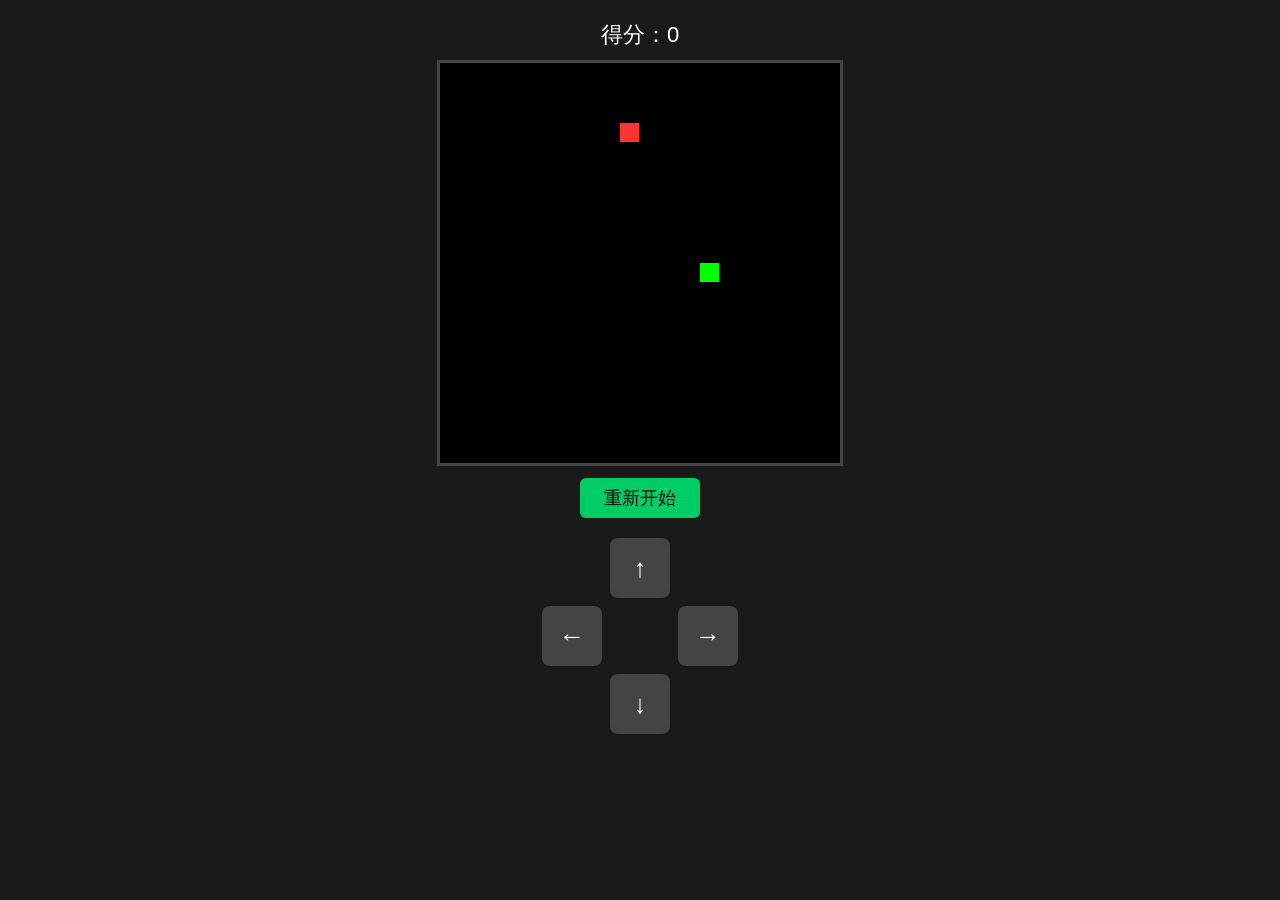
==== 0.html @ ed824200 "Add initial HTML structure for Snake game" ====
<!DOCTYPE html>
<html lang="zh-CN">
<head>
    <meta charset="UTF-8">
    <meta name="viewport" content="width=device-width, initial-scale=1.0">
    <title>贪吃蛇（慢速+中间食物）</title>
    <style>
        * {margin: 0; padding: 0; box-sizing: border-box; font-family: sans-serif;}
        body {
            display: flex;
            flex-direction: column;
            align-items: center;
            background: #1a1a1a;
            padding: 20px 0;
        }
        #gameBox {border: 3px solid #444; background: #000;}
        .info {color: #fff; font-size: 22px; margin-bottom: 10px;}
        .restart {
            margin: 12px 0 20px;
            padding: 8px 24px;
            font-size: 18px;
            cursor: pointer;
            background: #00cc66;
            border: none;
            border-radius: 6px;
            color: #000;
        }
        .control {
            display: grid;
            grid-template-columns: 60px 60px 60px;
            gap: 8px;
            margin: 0 auto;
        }
        .ctrl-btn {
            width: 60px;
            height: 60px;
            font-size: 26px;
            border: none;
            border-radius: 8px;
            background: #444;
            color: white;
            cursor: pointer;
        }
        .ctrl-btn:active {
            background: #00cc66;
            color: #000;
        }
        .empty {visibility: hidden;}
    </style>
</head>
<body>
    <div class="info">得分：<span id="score">0</span></div>
    <canvas id="gameBox" width="400" height="400"></canvas>
    <button class="restart" onclick="restartGame()">重新开始</button>

    <div class="control">
        <div class="empty"></div>
        <button class="ctrl-btn" onclick="goUp()">↑</button>
        <div class="empty"></div>

        <button class="ctrl-btn" onclick="goLeft()">←</button>
        <div class="empty"></div>
        <button class="ctrl-btn" onclick="goRight()">→</button>

        <div class="empty"></div>
        <button class="ctrl-btn" onclick="goDown()">↓</button>
        <div class="empty"></div>
    </div>

    <script>
        const canvas = document.getElementById('gameBox');
        const ctx = canvas.getContext('2d');
        const scoreText = document.getElementById('score');

        const size = 20;
        const totalGrid = canvas.width / size;
        let snake = [{x: 10, y: 10}];
        let food = {};
        let dx = 1, dy = 0;
        let score = 0;
        let timer;

        // 食物只在中间区域生成，不靠墙壁
        function createFood() {
            const min = 2;
            const max = totalGrid - 3;
            return {
                x: Math.floor(Math.random() * (max - min + 1)) + min,
                y: Math.floor(Math.random() * (max - min + 1)) + min
            }
        }
        food = createFood();

        function drawBlock(x, y, color) {
            ctx.fillStyle = color;
            ctx.fillRect(x * size, y * size, size - 1, size - 1);
        }

        function gameLoop() {
            ctx.fillStyle = '#000';
            ctx.fillRect(0, 0, canvas.width, canvas.height);

            const head = {x: snake[0].x + dx, y: snake[0].y + dy};
            if (head.x < 0 || head.y < 0 || head.x >= totalGrid || head.y >= totalGrid) {
                clearInterval(timer);
                alert('游戏结束！得分：' + score);
                return;
            }
            for (let seg of snake) {
                if (seg.x === head.x && seg.y === head.y) {
                    clearInterval(timer);
                    alert('游戏结束！得分：' + score);
                    return;
            }
            }

            snake.unshift(head);
            if (head.x === food.x && head.y === food.y) {
                score += 10;
                scoreText.innerText = score;
                food = createFood();
            } else {
                snake.pop();
            }

            snake.forEach((seg, idx) => {
                drawBlock(seg.x, seg.y, idx === 0 ? '#0f0' : '#0cc');
            })
            drawBlock(food.x, food.y, '#f33');
        }

        function goUp() {
            if (dy !== 1) {dx = 0; dy = -1;}
        }
        function goDown() {
            if (dy !== -1) {dx = 0; dy = 1;}
        }
        function goLeft() {
            if (dx !== 1) {dx = -1; dy = 0;}
        }
        function goRight() {
            if (dx !== -1) {dx = 1; dy = 0;}
        }

        document.addEventListener('keydown', e => {
            switch(e.key) {
                case 'ArrowUp': goUp(); break;
                case 'ArrowDown': goDown(); break;
                case 'ArrowLeft': goLeft(); break;
                case 'ArrowRight': goRight(); break;
            }
        })

        function restartGame() {
            clearInterval(timer);
            snake = [{x: 10, y: 10}];
            dx = 1; dy = 0;
            score = 0;
            scoreText.innerText = 0;
            food = createFood();
            timer = setInterval(gameLoop, 300);
        }

        // 300毫秒，移动速度很慢
        timer = setInterval(gameLoop, 300);
    </script>
</body>
</html>
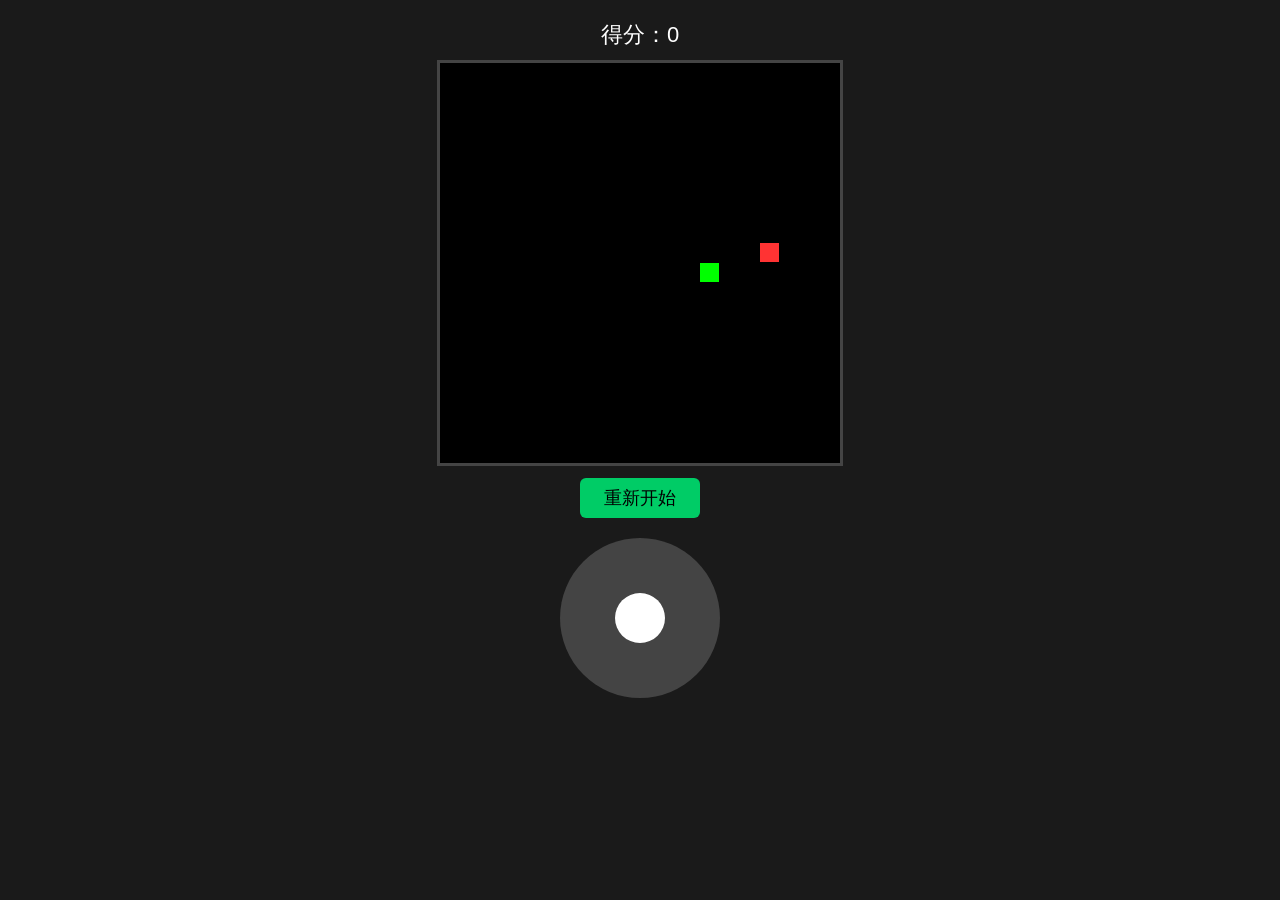
==== commit c4bfcf8f: "Refactor HTML for snake game with joystick control Updated the HTML structure and styles for a snake" ====
--- a/0.html
+++ b/0.html
@@ -2,19 +2,34 @@
 <html lang="zh-CN">
 <head>
     <meta charset="UTF-8">
-    <meta name="viewport" content="width=device-width, initial-scale=1.0">
-    <title>贪吃蛇（慢速+中间食物）</title>
+    <!-- 禁止缩放、禁止页面滚动，解决iPad触摸跳掉 -->
+    <meta name="viewport" content="width=device-width, initial-scale=1.0, user-scalable=no">
+    <title>贪吃蛇 摇杆修复版</title>
     <style>
-        * {margin: 0; padding: 0; box-sizing: border-box; font-family: sans-serif;}
+        * {
+            margin: 0;
+            padding: 0;
+            box-sizing: border-box;
+            font-family: sans-serif;
+        }
         body {
             display: flex;
             flex-direction: column;
             align-items: center;
             background: #1a1a1a;
             padding: 20px 0;
-        }
-        #gameBox {border: 3px solid #444; background: #000;}
-        .info {color: #fff; font-size: 22px; margin-bottom: 10px;}
+            /* 禁止页面拖拽滚动 */
+            overflow: hidden;
+        }
+        #gameBox {
+            border: 3px solid #444;
+            background: #000;
+        }
+        .info {
+            color: #fff;
+            font-size: 22px;
+            margin-bottom: 10px;
+        }
         .restart {
             margin: 12px 0 20px;
             padding: 8px 24px;
@@ -25,27 +40,26 @@
             border-radius: 6px;
             color: #000;
         }
-        .control {
-            display: grid;
-            grid-template-columns: 60px 60px 60px;
-            gap: 8px;
-            margin: 0 auto;
-        }
-        .ctrl-btn {
-            width: 60px;
-            height: 60px;
-            font-size: 26px;
-            border: none;
-            border-radius: 8px;
+        /* 摇杆容器 */
+        .joystickWrap {
+            width: 160px;
+            height: 160px;
             background: #444;
-            color: white;
-            cursor: pointer;
-        }
-        .ctrl-btn:active {
-            background: #00cc66;
-            color: #000;
-        }
-        .empty {visibility: hidden;}
+            border-radius: 50%;
+            position: relative;
+            touch-action: none;
+        }
+        /* 中间白色原点 */
+        .joystickDot {
+            width: 50px;
+            height: 50px;
+            background: #fff;
+            border-radius: 50%;
+            position: absolute;
+            top: 50%;
+            left: 50%;
+            transform: translate(-50%, -50%);
+        }
     </style>
 </head>
 <body>
@@ -53,24 +67,17 @@
     <canvas id="gameBox" width="400" height="400"></canvas>
     <button class="restart" onclick="restartGame()">重新开始</button>
 
-    <div class="control">
-        <div class="empty"></div>
-        <button class="ctrl-btn" onclick="goUp()">↑</button>
-        <div class="empty"></div>
-
-        <button class="ctrl-btn" onclick="goLeft()">←</button>
-        <div class="empty"></div>
-        <button class="ctrl-btn" onclick="goRight()">→</button>
-
-        <div class="empty"></div>
-        <button class="ctrl-btn" onclick="goDown()">↓</button>
-        <div class="empty"></div>
+    <!-- 虚拟摇杆 -->
+    <div class="joystickWrap" id="stickBox">
+        <div class="joystickDot" id="dot"></div>
     </div>
 
     <script>
         const canvas = document.getElementById('gameBox');
         const ctx = canvas.getContext('2d');
         const scoreText = document.getElementById('score');
+        const stickBox = document.getElementById('stickBox');
+        const dot = document.getElementById('dot');
 
         const size = 20;
         const totalGrid = canvas.width / size;
@@ -80,7 +87,7 @@
         let score = 0;
         let timer;
 
-        // 食物只在中间区域生成，不靠墙壁
+        // 食物仅生成在画布中间，不靠墙壁
         function createFood() {
             const min = 2;
             const max = totalGrid - 3;
@@ -101,17 +108,19 @@
             ctx.fillRect(0, 0, canvas.width, canvas.height);
 
             const head = {x: snake[0].x + dx, y: snake[0].y + dy};
+            // 边界判断容错
             if (head.x < 0 || head.y < 0 || head.x >= totalGrid || head.y >= totalGrid) {
                 clearInterval(timer);
                 alert('游戏结束！得分：' + score);
                 return;
             }
+            // 撞到自己判断
             for (let seg of snake) {
                 if (seg.x === head.x && seg.y === head.y) {
                     clearInterval(timer);
                     alert('游戏结束！得分：' + score);
                     return;
-            }
+                }
             }
 
             snake.unshift(head);
@@ -129,25 +138,81 @@
             drawBlock(food.x, food.y, '#f33');
         }
 
-        function goUp() {
-            if (dy !== 1) {dx = 0; dy = -1;}
-        }
-        function goDown() {
-            if (dy !== -1) {dx = 0; dy = 1;}
-        }
-        function goLeft() {
-            if (dx !== 1) {dx = -1; dy = 0;}
-        }
-        function goRight() {
-            if (dx !== -1) {dx = 1; dy = 0;}
-        }
-
+        // 摇杆逻辑
+        const radius = stickBox.offsetWidth / 2;
+        const dotR = dot.offsetWidth / 2;
+        let isDrag = false;
+
+        // 触摸/鼠标按下
+        function startDrag(e) {
+            e.preventDefault();
+            isDrag = true;
+        }
+        // 拖动移动（修复斜向摇杆乱变向撞自己）
+        function moveDrag(e) {
+            if (!isDrag) return;
+            e.preventDefault(); // 阻止页面滚动，解决跳掉核心
+            const rect = stickBox.getBoundingClientRect();
+            let clientX, clientY;
+            if (e.touches) {
+                clientX = e.touches[0].clientX;
+                clientY = e.touches[0].clientY;
+            } else {
+                clientX = e.clientX;
+                clientY = e.clientY;
+            }
+            // 相对圆心坐标
+            let x = clientX - rect.left - radius;
+            let y = clientY - rect.top - radius;
+            // 限制不超出大圆
+            const dist = Math.hypot(x, y);
+            const maxMove = radius - dotR;
+            if (dist > maxMove) {
+                x = x / dist * maxMove;
+                y = y / dist * maxMove;
+            }
+            // 移动白点
+            dot.style.left = radius + x + 'px';
+            dot.style.top = radius + y + 'px';
+
+            // 优化：只取偏移更大的单一方向，杜绝斜拉瞬间掉头撞自己
+            const deadZone = 15;
+            if (Math.abs(x) > deadZone || Math.abs(y) > deadZone) {
+                if (Math.abs(x) > Math.abs(y)) {
+                    // 左右方向
+                    if (x > 0 && dx !== -1) { dx = 1; dy = 0; }
+                    if (x < 0 && dx !== 1) { dx = -1; dy = 0; }
+                } else {
+                    // 上下方向
+                    if (y > 0 && dy !== -1) { dx = 0; dy = 1; }
+                    if (y < 0 && dy !== 1) { dx = 0; dy = -1; }
+                }
+            }
+        }
+        // 松开复位原点
+        function endDrag() {
+            isDrag = false;
+            dot.style.left = radius + 'px';
+            dot.style.top = radius + 'px';
+        }
+
+        // 触屏事件（iPad）
+        stickBox.addEventListener('touchstart', startDrag);
+        stickBox.addEventListener('touchmove', moveDrag);
+        stickBox.addEventListener('touchend', endDrag);
+        stickBox.addEventListener('touchcancel', endDrag);
+        // 鼠标兼容电脑
+        stickBox.addEventListener('mousedown', startDrag);
+        document.addEventListener('mousemove', moveDrag);
+        document.addEventListener('mouseup', endDrag);
+
+        // 键盘备用
         document.addEventListener('keydown', e => {
             switch(e.key) {
-                case 'ArrowUp': goUp(); break;
-                case 'ArrowDown': goDown(); break;
-                case 'ArrowLeft': goLeft(); break;
-                case 'ArrowRight': goRight(); break;
+                case 'ArrowUp': if(dy!==1){dx=0;dy=-1;} break;
+                case 'ArrowDown': if(dy!==-1){dx=0;dy=1;} break;
+                case 'ArrowLeft': if(dx!==1){dx=-1;dy=0;} break;
+                case 'ArrowRight': if(dx!==-1){dx=1;dy=0;} break;
             }
         })
 
@@ -161,7 +226,6 @@
             timer = setInterval(gameLoop, 300);
         }
 
-        // 300毫秒，移动速度很慢
         timer = setInterval(gameLoop, 300);
     </script>
 </body>
